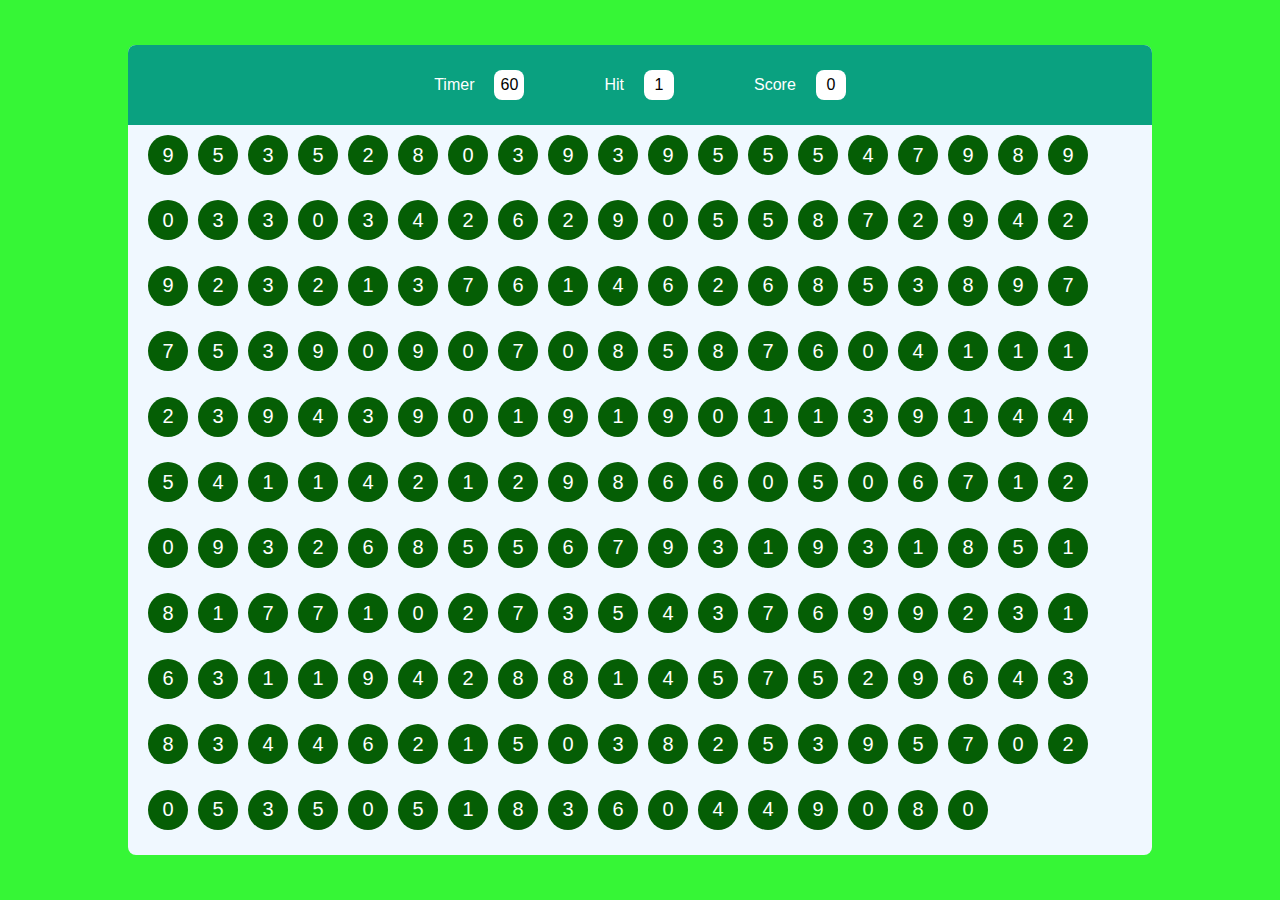
==== 02_PC_Bubble-game/index.html @ 4622baab "1/28/2024-Bubble_Game" ====
<!DOCTYPE html>
<html lang="en">
<head>
    <meta charset="UTF-8">
    <meta name="viewport" content="width=device-width, initial-scale=1.0">
    <title>Document</title>
    <link rel="stylesheet" href="style.css">
    <script src="./script.js" defer></script>
</head>
<body>
    <div id="main">
        <div class="container">
            <div class="pan-top">
                <div class="elem">
                    <p>Timer</p>
                    <div class="box time">60</div>
                </div>
                <div class="elem">
                    <p>Hit</p>
                    <div class="box hit">5</div>
                </div>
                <div class="elem">
                    <p>Score</p>
                    <div class="box score">0</div>
                </div>
            </div>
            <div class="pan-btn">
                
            </div>
        </div>
    </div>
    
</body>
</html>
---- 02_PC_Bubble-game/style.css ----
*{
    margin: 0;
    padding: 0;
    box-sizing: border-box;
}
html,body{
    width: 100%;
    height: 100%;

}
#main{
    width: 100vw;
    height: 100vh;
    background-color: rgb(54, 246, 54);
    display: flex;
    align-items: center;
    justify-content: center;
}
.container{
    width: 80%;
    height: 90%;
    background-color: aliceblue;
    border-radius: 8px;
    overflow: hidden;
}
.pan-top{
    background-color: rgb(10, 161, 128);
    width: 100%;
    height: 80px;
    display: flex;
    align-items: center;
    justify-content: center;
    gap: 80px;
}
.elem{
    /* background-color: red; */
    display: flex;
    align-items: center;
    justify-content: center;
    gap: 20px;
    font-family: Verdana, Geneva, Tahoma, sans-serif;
    color: #fff;
}
.elem p{
    font-family: Verdana, Geneva, Tahoma, sans-serif;

}
.box{
    width: 30px;
    height: 30px;
    background-color: #fff;
    color: #000;
    border-radius: 8px;
    display: flex;
    align-items: center;
    justify-content: center;
}
.pan-btn{
    width: 100%;
    height: calc(100% - 80px);
    display: flex;
    flex-wrap: wrap;
    padding: 10px 20px;
    gap: 10px;
}
.bubble{
    width: 40px;
    height: 40px;
    border-radius: 50%;
    background-color: rgb(5, 94, 5);
    display: flex;
    align-items: center;
    justify-content: center;
    color: #fff;
    font-size: 20px;
    font-family: Verdana, Geneva, Tahoma, sans-serif;
    cursor: pointer;
}
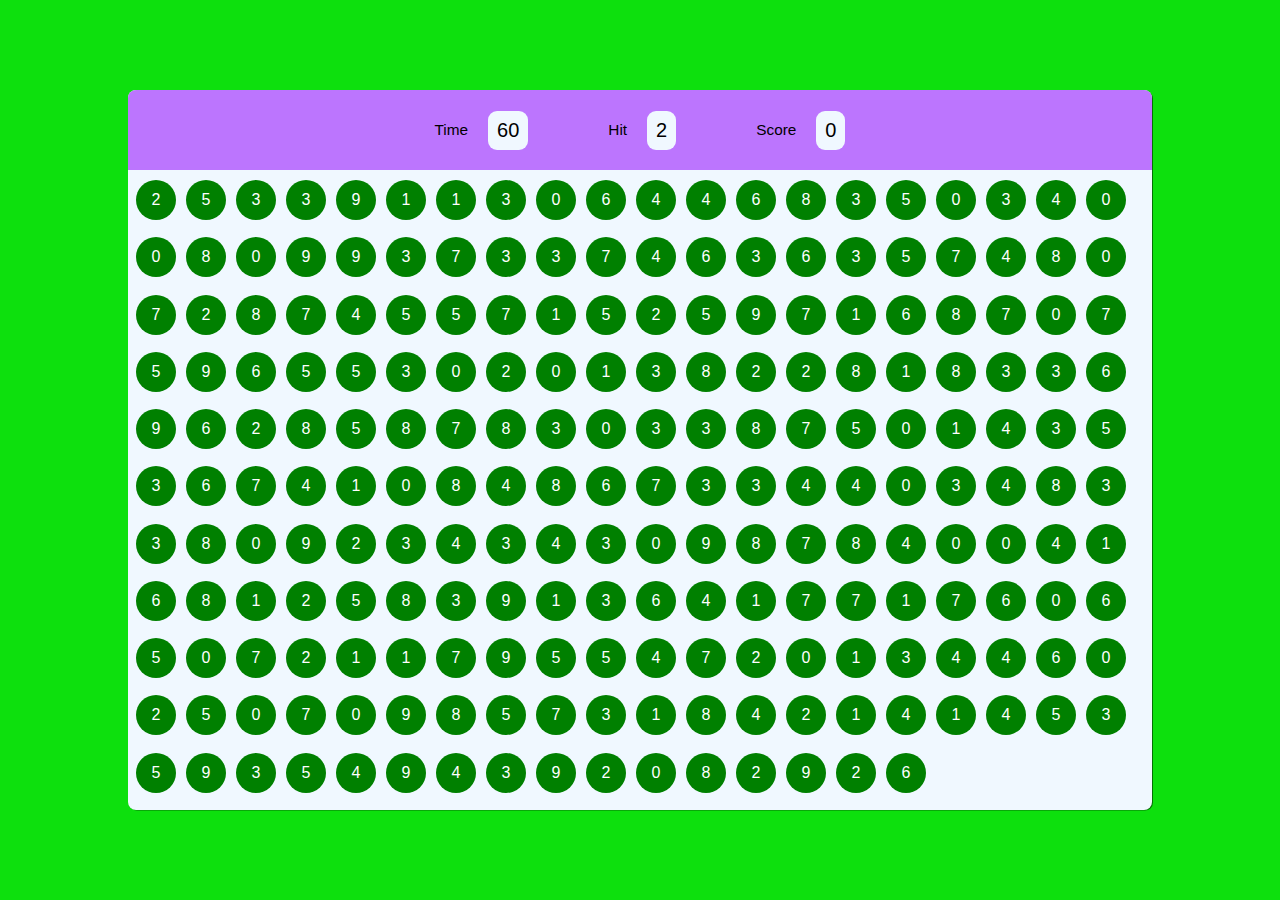
==== commit 4f91a41a: "2/4/24" ====
--- a/02_PC_Bubble-game/index.html
+++ b/02_PC_Bubble-game/index.html
@@ -3,7 +3,7 @@
 <head>
     <meta charset="UTF-8">
     <meta name="viewport" content="width=device-width, initial-scale=1.0">
-    <title>Document</title>
+    <title>Bubble Game</title>
     <link rel="stylesheet" href="style.css">
     <script src="./script.js" defer></script>
 </head>
@@ -12,23 +12,23 @@
         <div class="container">
             <div class="pan-top">
                 <div class="elem">
-                    <p>Timer</p>
+                    <p>Time</p>
                     <div class="box time">60</div>
                 </div>
                 <div class="elem">
                     <p>Hit</p>
-                    <div class="box hit">5</div>
+                    <div class="box hit">8</div>
                 </div>
                 <div class="elem">
                     <p>Score</p>
-                    <div class="box score">0</div>
+                    <div class="box scor">0</div>
                 </div>
             </div>
             <div class="pan-btn">
-                
+                <div class="bubble">6</div>
+
             </div>
         </div>
     </div>
-    
 </body>
 </html>--- a/02_PC_Bubble-game/style.css
+++ b/02_PC_Bubble-game/style.css
@@ -12,68 +12,66 @@
 #main{
     width: 100vw;
     height: 100vh;
-    background-color: rgb(54, 246, 54);
+    background-color: rgb(13, 224, 13);
     display: flex;
     align-items: center;
     justify-content: center;
 }
 .container{
     width: 80%;
-    height: 90%;
+    height: 80%;
     background-color: aliceblue;
     border-radius: 8px;
     overflow: hidden;
+    box-shadow: 1px 0.6px rgba(0, 0, 0, 0.503);
 }
 .pan-top{
-    background-color: rgb(10, 161, 128);
     width: 100%;
     height: 80px;
+    background-color: rgb(188, 117, 254);
     display: flex;
     align-items: center;
     justify-content: center;
     gap: 80px;
+    color: rgb(0, 0, 0);
 }
 .elem{
-    /* background-color: red; */
     display: flex;
     align-items: center;
     justify-content: center;
     gap: 20px;
-    font-family: Verdana, Geneva, Tahoma, sans-serif;
-    color: #fff;
 }
 .elem p{
+    font-size: 1.2vw;
     font-family: Verdana, Geneva, Tahoma, sans-serif;
-
 }
 .box{
-    width: 30px;
-    height: 30px;
-    background-color: #fff;
-    color: #000;
-    border-radius: 8px;
-    display: flex;
-    align-items: center;
-    justify-content: center;
+    background-color: aliceblue;
+    color: black;
+    padding: 8px 9px;
+    border-radius: 9px;
+    font-size: 20px;
+    font-family: Verdana, Geneva, Tahoma, sans-serif;
 }
 .pan-btn{
+    padding: 10px 8px;
     width: 100%;
     height: calc(100% - 80px);
     display: flex;
     flex-wrap: wrap;
-    padding: 10px 20px;
     gap: 10px;
+
+    
 }
 .bubble{
     width: 40px;
-    height: 40px;
-    border-radius: 50%;
-    background-color: rgb(5, 94, 5);
     display: flex;
     align-items: center;
     justify-content: center;
+    border-radius: 50%;
+    height: 40px;
+    background-color: green;
     color: #fff;
-    font-size: 20px;
+    padding: 8px 9px;
     font-family: Verdana, Geneva, Tahoma, sans-serif;
-    cursor: pointer;
 }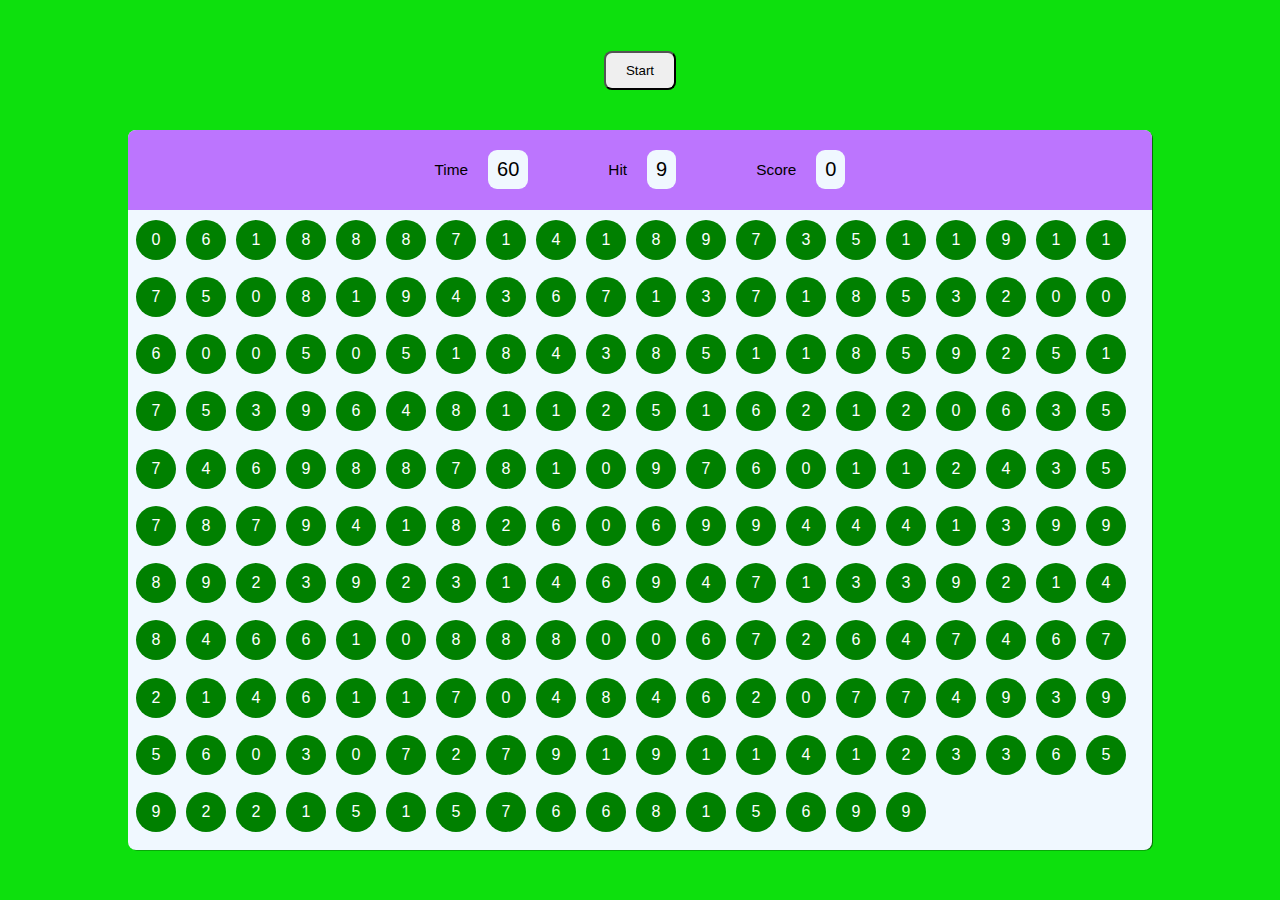
==== commit 96d098dd: "2/10/24" ====
--- a/02_PC_Bubble-game/index.html
+++ b/02_PC_Bubble-game/index.html
@@ -9,6 +9,7 @@
 </head>
 <body>
     <div id="main">
+        <button class="btn">Start</button>
         <div class="container">
             <div class="pan-top">
                 <div class="elem">
--- a/02_PC_Bubble-game/style.css
+++ b/02_PC_Bubble-game/style.css
@@ -9,11 +9,17 @@
     height: 100%;
 
 }
+.btn{
+    margin-bottom: 40px;
+    padding: 10px 20px;
+    border-radius: 8px;
+}
 #main{
     width: 100vw;
     height: 100vh;
     background-color: rgb(13, 224, 13);
     display: flex;
+    flex-direction: column;
     align-items: center;
     justify-content: center;
 }
